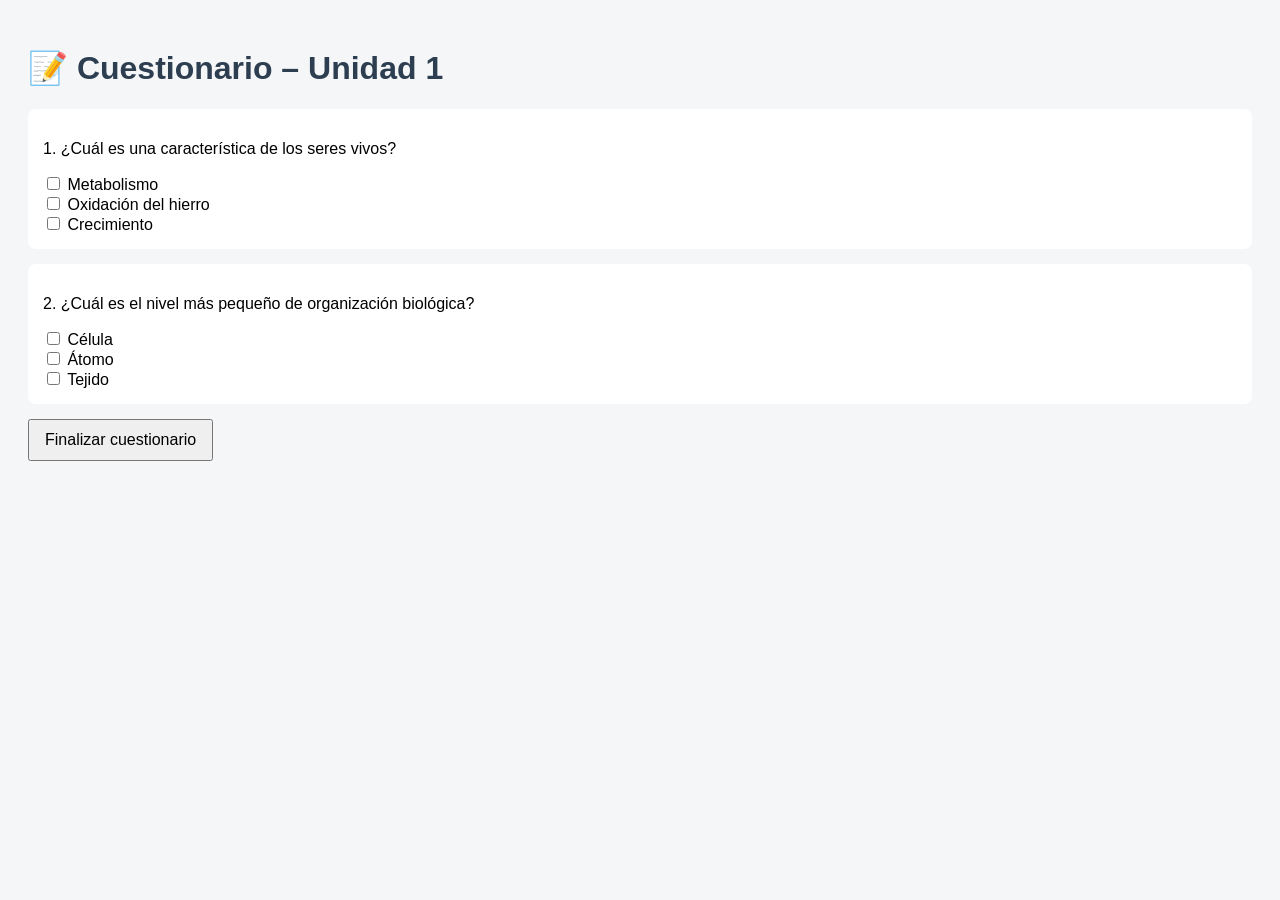
==== quiz.html @ a3fcf69c "Add quiz system with scoring" ====
<!DOCTYPE html>
<html lang="es">
<head>
  <meta charset="UTF-8">
  <title>Cuestionario</title>
  <link rel="stylesheet" href="css/style.css">
</head>
<body>

  <h1>📝 Cuestionario – Unidad 1</h1>

  <form id="quizForm">

    <!-- Pregunta 1 -->
    <div class="question">
      <p>1. ¿Cuál es una característica de los seres vivos?</p>
      <label><input type="checkbox" name="q1" value="a"> Metabolismo</label><br>
      <label><input type="checkbox" name="q1" value="b"> Oxidación del hierro</label><br>
      <label><input type="checkbox" name="q1" value="c"> Crecimiento</label>
    </div>

    <!-- Pregunta 2 -->
    <div class="question">
      <p>2. ¿Cuál es el nivel más pequeño de organización biológica?</p>
      <label><input type="checkbox" name="q2" value="a"> Célula</label><br>
      <label><input type="checkbox" name="q2" value="b"> Átomo</label><br>
      <label><input type="checkbox" name="q2" value="c"> Tejido</label>
    </div>

    <button type="button" onclick="calcularResultado()">Finalizar cuestionario</button>
  </form>

  <div id="resultado"></div>

  <script src="js/quiz.js"></script>
</body>
</html>
---- css/style.css ----
body {
  font-family: Arial, sans-serif;
  background-color: #f4f6f8;
  padding: 20px;
}

h1 {
  color: #2c3e50;
}

.question {
  background: white;
  padding: 15px;
  margin-bottom: 15px;
  border-radius: 8px;
}

button {
  padding: 10px 15px;
  font-size: 16px;
}
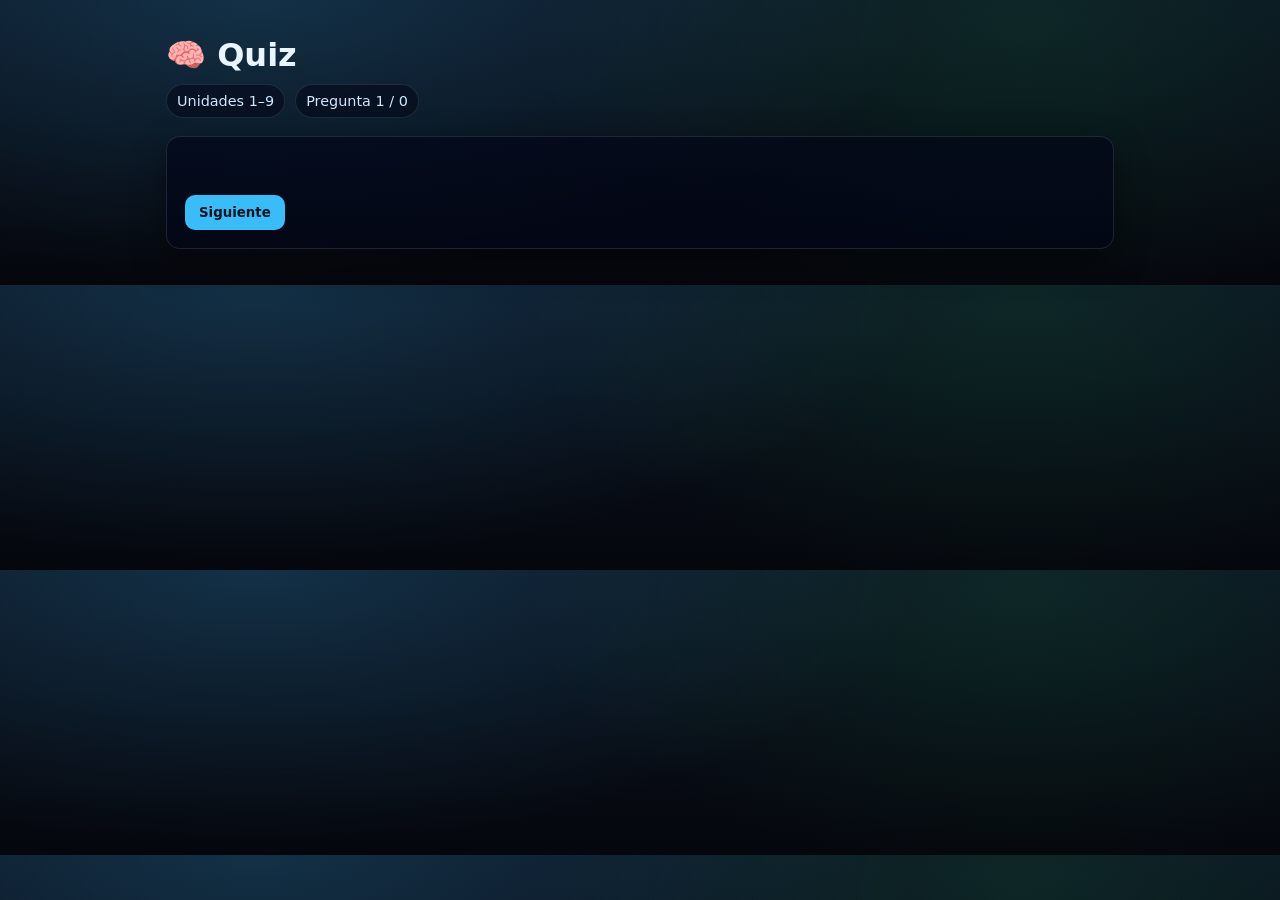
==== commit 30d49fa9: "Proyecto Quiz de Biología - versión inicial" ====
--- a/quiz.html
+++ b/quiz.html
@@ -1,37 +1,50 @@
-<!DOCTYPE html>
+<!doctype html>
 <html lang="es">
 <head>
-  <meta charset="UTF-8">
-  <title>Cuestionario</title>
-  <link rel="stylesheet" href="css/style.css">
+  <meta charset="utf-8" />
+  <meta name="viewport" content="width=device-width,initial-scale=1" />
+  <title>Quiz</title>
+  <link rel="stylesheet" href="css/style.css" />
 </head>
-<body>
+<body class="bg">
+  <main class="wrap">
 
-  <h1>📝 Cuestionario – Unidad 1</h1>
+    <header class="head">
+      <h1>🧠 Quiz</h1>
+      <div class="meta">
+        <span id="unitTag" class="pill"></span>
+        <span id="progress" class="pill"></span>
+      </div>
+    </header>
 
-  <form id="quizForm">
+    <section id="quizCard" class="card">
+      <h2 id="qTitle"></h2>
+      <div id="options" class="options"></div>
 
-    <!-- Pregunta 1 -->
-    <div class="question">
-      <p>1. ¿Cuál es una característica de los seres vivos?</p>
-      <label><input type="checkbox" name="q1" value="a"> Metabolismo</label><br>
-      <label><input type="checkbox" name="q1" value="b"> Oxidación del hierro</label><br>
-      <label><input type="checkbox" name="q1" value="c"> Crecimiento</label>
-    </div>
+      <div id="feedback" class="feedback hidden"></div>
 
-    <!-- Pregunta 2 -->
-    <div class="question">
-      <p>2. ¿Cuál es el nivel más pequeño de organización biológica?</p>
-      <label><input type="checkbox" name="q2" value="a"> Célula</label><br>
-      <label><input type="checkbox" name="q2" value="b"> Átomo</label><br>
-      <label><input type="checkbox" name="q2" value="c"> Tejido</label>
-    </div>
+      <div class="actions">
+        <button id="next" class="btn">Siguiente</button>
+        <button id="finish" class="btn btn-ghost hidden">Finalizar</button>
+      </div>
+    </section>
 
-    <button type="button" onclick="calcularResultado()">Finalizar cuestionario</button>
-  </form>
+    <section id="resultCard" class="card hidden">
+      <h2>📊 Resultados</h2>
+      <p id="score"></p>
 
-  <div id="resultado"></div>
+      <h3>❌ En qué te equivocaste</h3>
+      <div id="errors"></div>
 
+      <div class="actions">
+        <a class="btn" href="index.html">Volver</a>
+        <a class="btn btn-ghost" href="quiz.html" onclick="location.reload()">Reintentar</a>
+      </div>
+    </section>
+
+  </main>
+
+  <script src="js/questions.js"></script>
   <script src="js/quiz.js"></script>
 </body>
 </html>
--- a/css/style.css
+++ b/css/style.css
@@ -1,21 +1,93 @@
-body {
-  font-family: Arial, sans-serif;
-  background-color: #f4f6f8;
-  padding: 20px;
+*{box-sizing:border-box;font-family:system-ui,Arial}
+.bg{
+  margin:0; color:#e5e7eb;
+  background: radial-gradient(1200px 500px at 20% 0%, rgba(56,189,248,.18), transparent 55%),
+              radial-gradient(900px 500px at 80% 10%, rgba(34,197,94,.12), transparent 55%),
+              linear-gradient(180deg,#0b1220,#05070d);
 }
-
-h1 {
-  color: #2c3e50;
+.wrap{max-width:980px;margin:36px auto;padding:0 16px}
+.head h1{margin:0;color:#eaf6ff}
+.head p{margin:8px 0 0;color:#b6c3d6}
+.meta{display:flex;gap:10px;margin-top:10px;flex-wrap:wrap}
+.pill{
+  display:inline-flex; align-items:center; gap:8px;
+  background:rgba(2,6,23,.55);
+  border:1px solid rgba(148,163,184,.18);
+  padding:8px 10px; border-radius:999px;
+  color:#cfe6ff; font-size:.9rem;
 }
-
-.question {
-  background: white;
-  padding: 15px;
-  margin-bottom: 15px;
-  border-radius: 8px;
+.card{
+  margin-top:18px;
+  background:rgba(2,6,23,.65);
+  border:1px solid rgba(148,163,184,.18);
+  border-radius:14px;
+  padding:18px;
+  box-shadow: 0 14px 35px rgba(0,0,0,.45);
 }
-
-button {
-  padding: 10px 15px;
-  font-size: 16px;
+.card h2{margin:0 0 12px;color:#cfefff}
+.grid{
+  display:grid;
+  grid-template-columns:repeat(2,minmax(0,1fr));
+  gap:12px;
 }
+@media (max-width:720px){.grid{grid-template-columns:1fr}}
+.field label{display:block;color:#b6c3d6;font-size:.9rem;margin-bottom:6px}
+select{
+  width:100%; padding:10px 12px; border-radius:10px;
+  background:rgba(2,6,23,.8); color:#e5e7eb;
+  border:1px solid rgba(148,163,184,.22);
+  outline:none;
+}
+.btn{
+  margin-top:14px;
+  padding:10px 14px;
+  border-radius:10px;
+  border:0;
+  background:#38bdf8;
+  color:#03101d;
+  font-weight:700;
+  cursor:pointer;
+}
+.btn:hover{filter:brightness(.95)}
+.btn-ghost{
+  background:transparent;
+  color:#cfe6ff;
+  border:1px solid rgba(148,163,184,.25);
+}
+.tip{
+  margin-top:14px;
+  padding:12px;
+  border-radius:12px;
+  background:rgba(15,23,42,.5);
+  border:1px solid rgba(148,163,184,.18);
+  color:#cbd5e1;
+}
+.options{display:flex;flex-direction:column;gap:10px;margin-top:12px}
+.opt{
+  display:flex; gap:10px; align-items:flex-start;
+  padding:12px;
+  border-radius:12px;
+  background:rgba(2,6,23,.8);
+  border:1px solid rgba(148,163,184,.18);
+  cursor:pointer;
+}
+.opt input{margin-top:3px}
+.actions{display:flex;gap:10px;flex-wrap:wrap;margin-top:14px}
+.hidden{display:none}
+.feedback{
+  margin-top:12px;
+  padding:10px 12px;
+  border-radius:12px;
+  border:1px solid rgba(148,163,184,.18);
+  background:rgba(15,23,42,.6);
+}
+.good{color:#4ade80;font-weight:700}
+.bad{color:#fb7185;font-weight:700}
+.error-card{
+  margin-top:10px;
+  padding:12px;
+  border-radius:12px;
+  background:rgba(2,6,23,.8);
+  border:1px solid rgba(148,163,184,.18);
+}
+.foot{margin:16px 2px;color:#93a4bd}
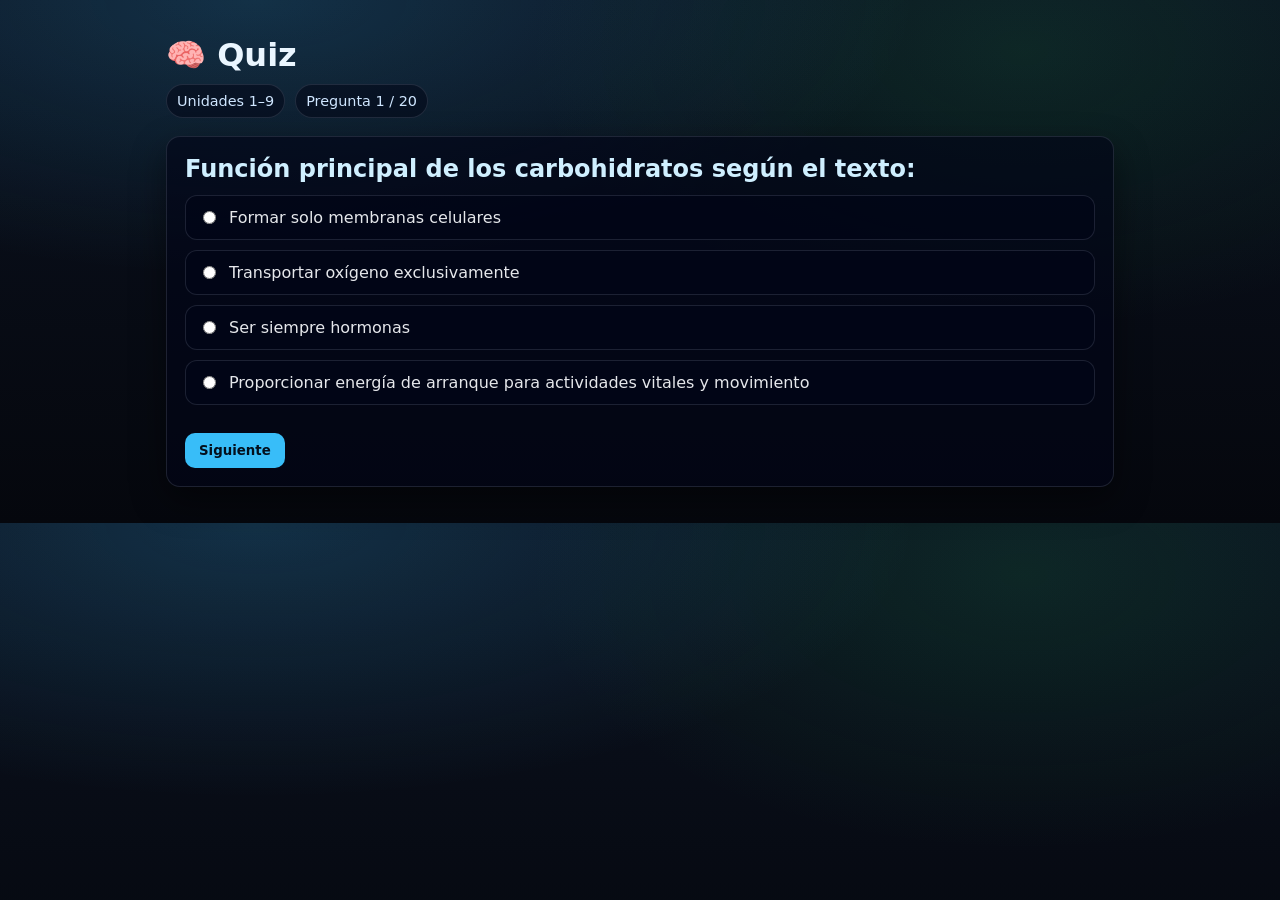
==== commit ba9c0fe8: "modified quiz" ====
--- a/quiz.html
+++ b/quiz.html
@@ -44,7 +44,7 @@
 
   </main>
 
-  <script src="js/questions.js"></script>
-  <script src="js/quiz.js"></script>
+    <script defer src="./js/questions.js"></script>
+    <script defer src="./js/quiz.js"></script>
 </body>
 </html>
